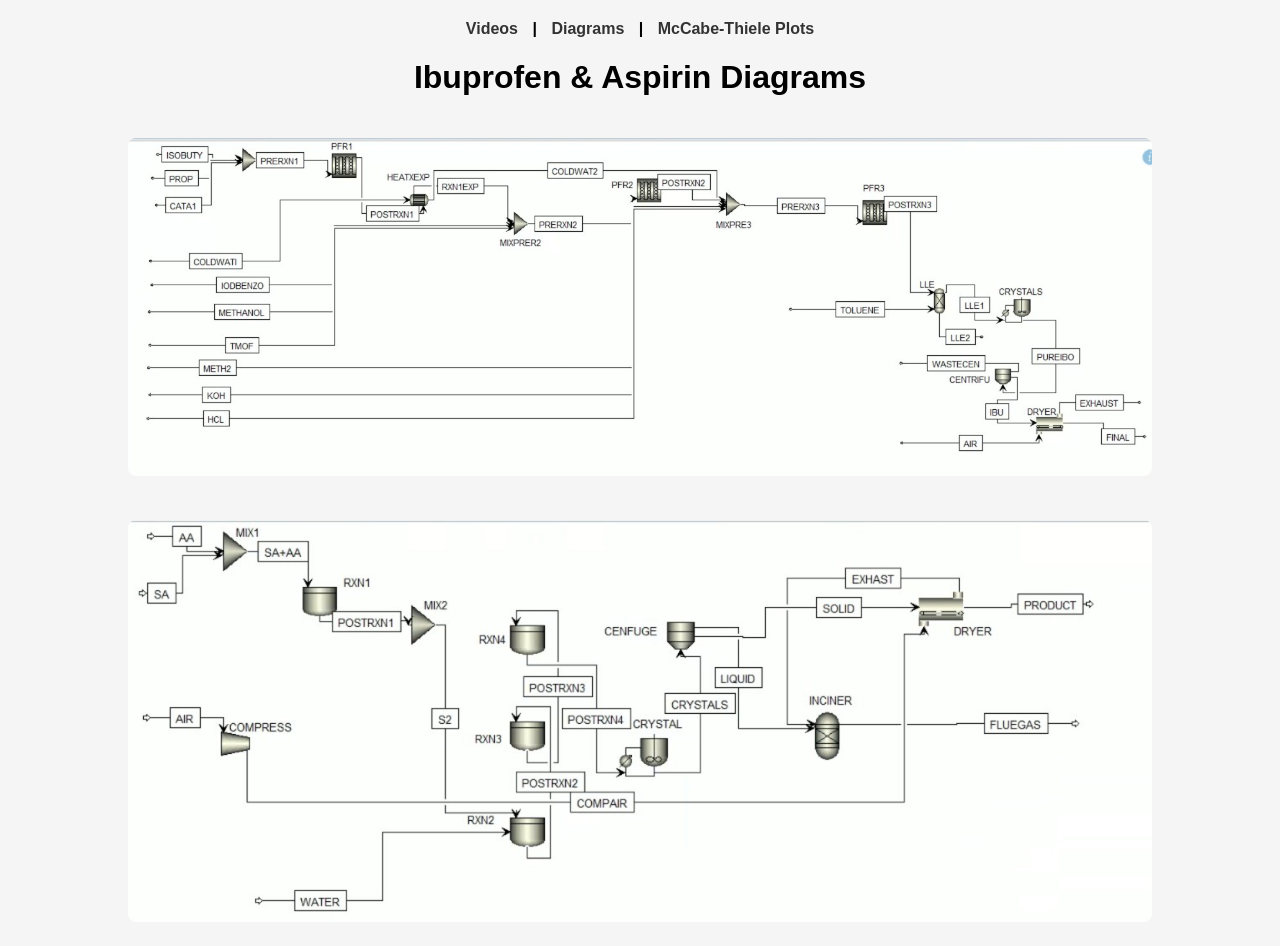
==== docs/ProcessFlowDiagrams.html @ e5a23d11 "Update ProcessFlowDiagrams.html" ====
<!DOCTYPE html>
<html>
<head>
    <meta charset="UTF-8">
    <title>Diagrams</title>
    <link rel="stylesheet" href="style.css">
</head>
<body>
    <nav>
        <a href="index.html">Videos</a> |
        <a href="ProcessFlowDiagrams.html">Diagrams</a> |
        <a href="McCabe.html">McCabe-Thiele Plots</a>
    </nav>

    <h1>Ibuprofen & Aspirin Diagrams</h1>
    <img src="ProcessFlowDiagramofIbuprofenSynthesis.jpg" alt="Ibuprofen Plant Diagram">
    <img src="AsprinFlowSheet.jpg" alt="Aspirin Flow Diagram">
</body>
</html>
---- docs/style.css ----
body {
    font-family: Arial, sans-serif;
    background: #f5f5f5;
    text-align: center;
    margin: 0;
    padding: 0;
}
nav {
    margin: 20px;
    font-weight: bold;
}
nav a {
    margin: 0 10px;
    text-decoration: none;
    color: #333;
}
nav a:hover {
    color: #0077cc;
}
.gallery {
    display: grid;
    grid-template-columns: repeat(2, 1fr);
    gap: 20px;
    justify-items: center;
    margin: 20px;
}
.video-container {
    background: #fff;
    padding: 10px;
    border-radius: 8px;
    box-shadow: 0 2px 5px rgba(0,0,0,0.2);
}
video {
    max-width: 100%;
    height: auto;
}
img {
    max-width: 80%;
    margin: 20px 0;
    border-radius: 8px;
}
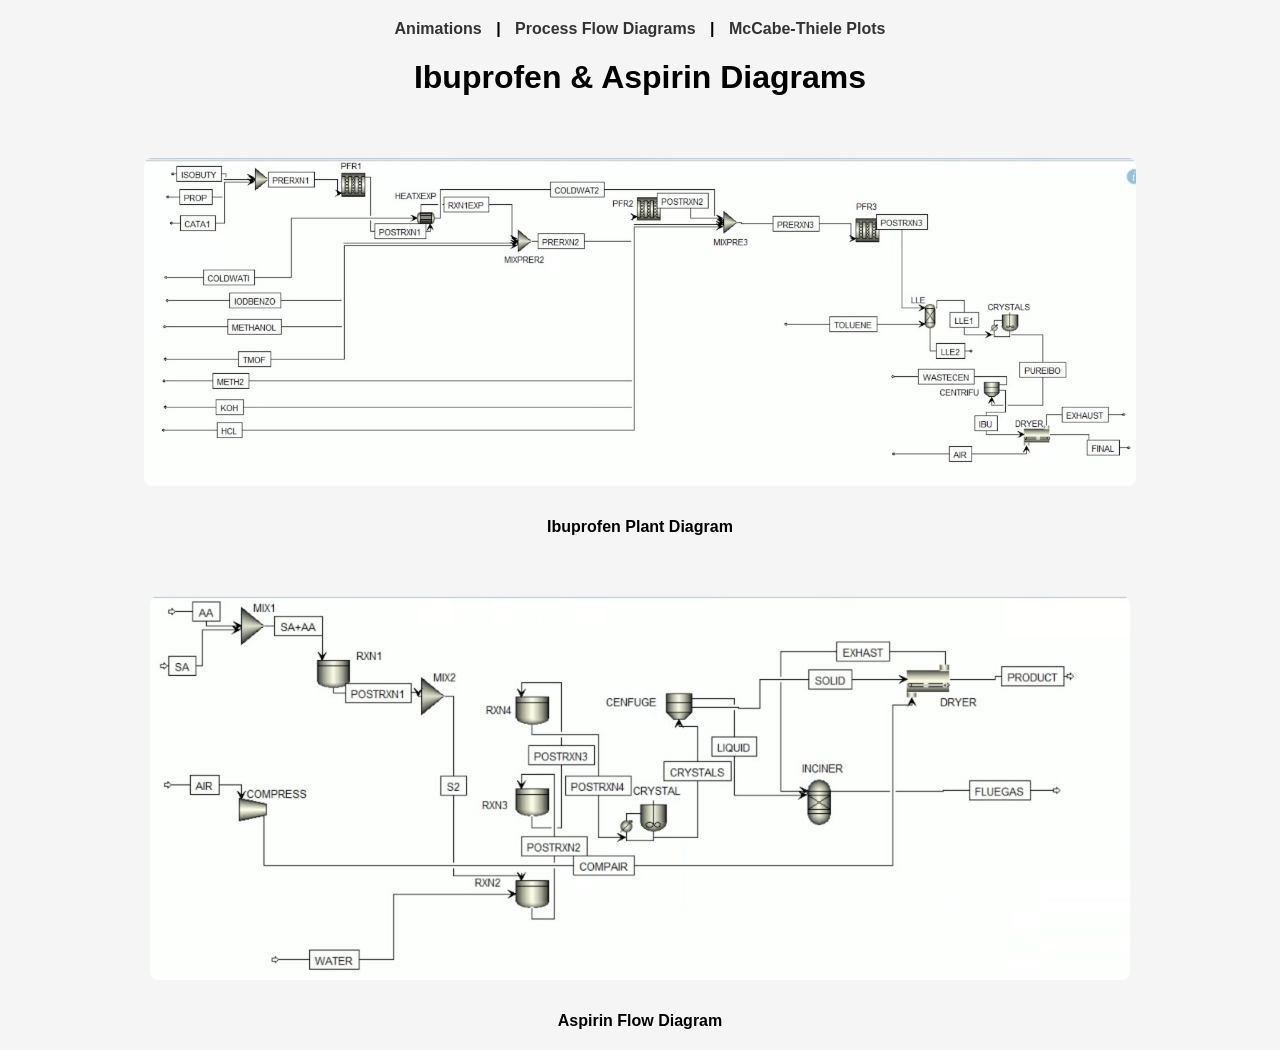
==== commit 4d323c47: "Update ProcessFlowDiagrams.html" ====
--- a/docs/ProcessFlowDiagrams.html
+++ b/docs/ProcessFlowDiagrams.html
@@ -4,16 +4,41 @@
     <meta charset="UTF-8">
     <title>Diagrams</title>
     <link rel="stylesheet" href="style.css">
+    <style>
+        .diagram-container {
+            display: inline-block;
+            margin: 20px;
+            text-align: center;
+        }
+        .diagram-container img {
+            max-width: 80%;
+            border-radius: 8px;
+        }
+        .diagram-caption {
+            margin-top: 8px;
+            font-weight: bold;
+            font-size: 16px;
+        }
+    </style>
 </head>
 <body>
     <nav>
-        <a href="index.html">Videos</a> |
-        <a href="ProcessFlowDiagrams.html">Diagrams</a> |
+        <a href="index.html">Animations</a> |
+        <a href="ProcessFlowDiagrams.html">Process Flow Diagrams</a> |
         <a href="McCabe.html">McCabe-Thiele Plots</a>
     </nav>
 
     <h1>Ibuprofen & Aspirin Diagrams</h1>
-    <img src="ProcessFlowDiagramofIbuprofenSynthesis.jpg" alt="Ibuprofen Plant Diagram">
-    <img src="AsprinFlowSheet.jpg" alt="Aspirin Flow Diagram">
+
+    <div class="diagram-container">
+        <img src="ProcessFlowDiagramofIbuprofenSynthesis.jpg" alt="Ibuprofen Plant Diagram">
+        <div class="diagram-caption">Ibuprofen Plant Diagram</div>
+    </div>
+
+    <div class="diagram-container">
+        <img src="AsprinFlowSheet.jpg" alt="Aspirin Flow Diagram">
+        <div class="diagram-caption">Aspirin Flow Diagram</div>
+    </div>
+
 </body>
 </html>
